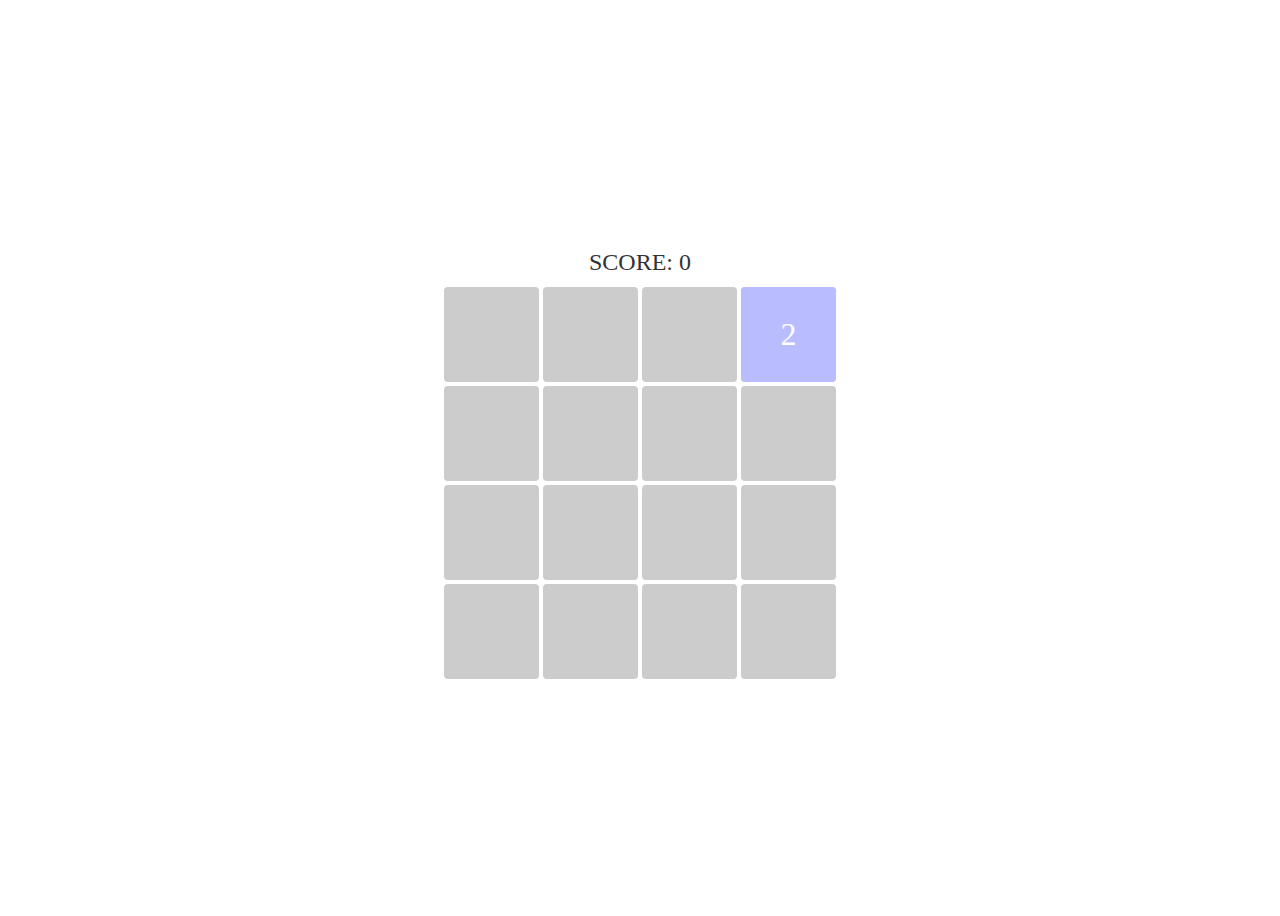
==== 2048/index.html @ a76a97e9 "New build with improved positioning in portrait orientation." ====
<!DOCTYPE html><html lang="en"><head><meta charset="utf-8"><meta name="viewport" content="width=device-width,initial-scale=1,shrink-to-fit=no"><title>2048</title><link href="/2048/static/css/main.65027555.css" rel="stylesheet"></head><body><noscript>You need to enable JavaScript to run this app.</noscript><div id="root"></div><script type="text/javascript" src="/2048/static/js/main.01fb9554.js"></script></body></html>
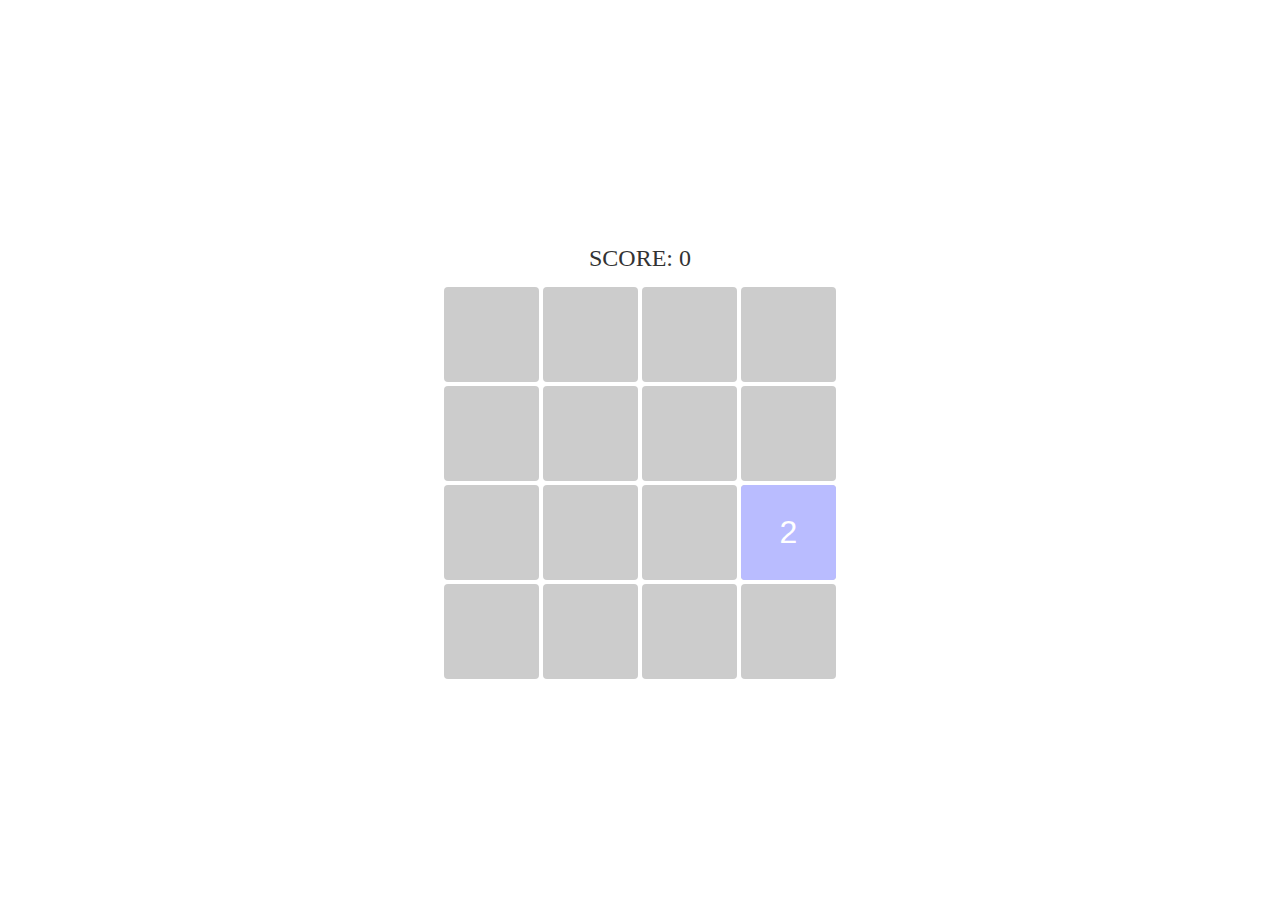
==== commit 77bd1762: "New 2048 build." ====
--- a/2048/index.html
+++ b/2048/index.html
@@ -1 +1 @@
-<!DOCTYPE html><html lang="en"><head><meta charset="utf-8"><meta name="viewport" content="width=device-width,initial-scale=1,shrink-to-fit=no"><title>2048</title><link href="/2048/static/css/main.65027555.css" rel="stylesheet"></head><body><noscript>You need to enable JavaScript to run this app.</noscript><div id="root"></div><script type="text/javascript" src="/2048/static/js/main.01fb9554.js"></script></body></html>+<!DOCTYPE html><html lang="en"><head><meta charset="utf-8"><meta name="viewport" content="width=device-width,initial-scale=1,shrink-to-fit=no"><title>2048</title><link href="/2048/static/css/main.65027555.css" rel="stylesheet"></head><body><noscript>You need to enable JavaScript to run this app.</noscript><div id="root"></div><script type="text/javascript" src="/2048/static/js/main.d79cbddd.js"></script></body></html>